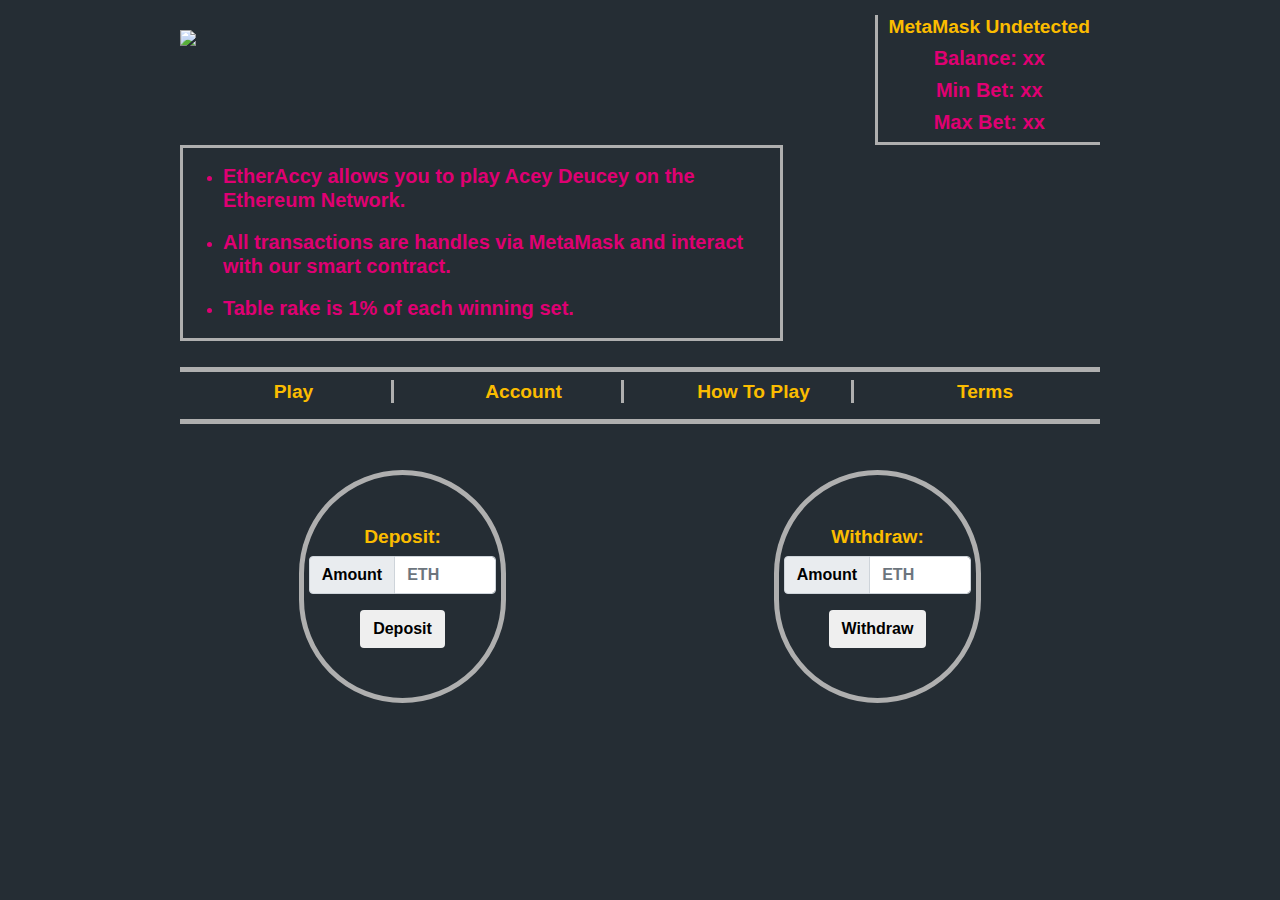
==== depositWithdraw.html @ 9a90f9a2 "Update depositWithdraw.html" ====
<!doctype html>
<html lang="en">
  <head>
    <!-- Required meta tags -->
    <meta charset="utf-8">
    <meta name="viewport" content="width=device-width, initial-scale=1, shrink-to-fit=no">

    <!-- Bootstrap CSS -->
    <link rel="stylesheet" href="https://maxcdn.bootstrapcdn.com/bootstrap/4.0.0/css/bootstrap.min.css" integrity="sha384-Gn5384xqQ1aoWXA+058RXPxPg6fy4IWvTNh0E263XmFcJlSAwiGgFAW/dAiS6JXm" crossorigin="anonymous">
    <link rel="stylesheet" type="text/css" href="style.css">

    <style>
    .form {
      padding-bottom:10%;
      margin-top:10%;
      margin-right:10%;
      padding-left:10%;
    }
    label{
      display: inline-block;
      float: left;
      clear: left;
      width: 50%;
      text-align: left;
    }
    input {
      display: inline-block;
      float: left;
      width:50%;
    }
    button {
      display:block;
    }
    </style>

    <title>Home</title>
  </head>
  <body>
    
    <div class="container">
      
      <div class="row">
        <div class="col-lg-10 main">
          
          <div class="header">

            <div class="row">
              <div class="col-lg-12">
                
                <div class="logo float-left">
                  <img src="img/logo.png" class="img-fluid">
                </div>


                <div class="meta float-right text-center">
                  <h4 id="metamask">MetaMask Undetected</h4>
                  <h5>Balance: <span>xx</span></h5>
                  <h5>Min Bet: <span>xx</span></h5>
                  <h5>Max Bet: <span>xx</span></h5>
                </div>

              </div>
            </div>

            <div class="row">
              <div class="desc col-lg-8">
                <ul style="border:3px #afafaf solid;padding-top:1rem;">
                  <li><h5>EtherAccy allows you to play Acey Deucey on the Ethereum Network.</h5></li>
                  <li><h5>All transactions are handles via MetaMask and interact with our smart contract.</h5></li>
                  <li><h5>Table rake is 1% of each winning set.</h5></li>
                </ul>
              </div>
            </div>

            <div class="row">
              <div class="col-lg-12">
                <ul class="nav justify-content-center nav-justified">
                 <li class="nav-item">
                    <a class="nav-link active" href="#"><h4>Play</h4></a>
                  </li>
                  <li class="nav-item">
                    <a class="nav-link active" href="./depositWithdraw.html"><h4>Account</h4></a>
                  </li>
                  <li class="nav-item">
                    <a class="nav-link" href="#"><h4>How To Play</h4></a>
                  </li>
                  <li class="nav-item">
                    <a class="nav-link t" href="#"><h4>Terms</h4></a>
                  </li>
                </ul>    
              </div>
            </div>

          </div>    

          <div class="row tp">
            <div class="col-lg-3 cent">
              <div class="home_table text-center">
                <tr>
                  <h4>Deposit: </h4>

<div class="input-group mb-3">
  <div class="input-group-prepend">
    <span class="input-group-text" id="basic-addon1">Amount</span>
  </div>
  <input type="text" class="form-control" placeholder="ETH" aria-label="Username" aria-describedby="basic-addon1">
</div>
                  <center><button class="btn">Deposit</button></center>

                </tr>
              </div>
            </div>

            <div class="col-lg-3 cent">
              <div class="home_table text-center">
                <tr>
                  <h4>Withdraw: </h4>


<div class="input-group mb-3">
  <div class="input-group-prepend">
    <span class="input-group-text" id="basic-addon1">Amount</span>
  </div>
  <input type="text" class="form-control" placeholder="ETH" aria-label="Username" aria-describedby="basic-addon1">
</div>
                  <center><button class="btn">Withdraw</button></center>
                </tr>
              </div>
            </div>
          </div>

        </div>
      </div>

    </div>

    <!-- jQuery first, then Popper.js, then Bootstrap JS -->
    <script src="https://code.jquery.com/jquery-3.2.1.slim.min.js" integrity="sha384-KJ3o2DKtIkvYIK3UENzmM7KCkRr/rE9/Qpg6aAZGJwFDMVNA/GpGFF93hXpG5KkN" crossorigin="anonymous"></script>
    <script src="https://cdnjs.cloudflare.com/ajax/libs/popper.js/1.12.9/umd/popper.min.js" integrity="sha384-ApNbgh9B+Y1QKtv3Rn7W3mgPxhU9K/ScQsAP7hUibX39j7fakFPskvXusvfa0b4Q" crossorigin="anonymous"></script>
    <script src="https://maxcdn.bootstrapcdn.com/bootstrap/4.0.0/js/bootstrap.min.js" integrity="sha384-JZR6Spejh4U02d8jOt6vLEHfe/JQGiRRSQQxSfFWpi1MquVdAyjUar5+76PVCmYl" crossorigin="anonymous"></script>
    <script src="js/transaction.js"></script>
    <script src="js/EtherAccy.js"></script>
    <script src="js/contractFunctions.js"></script>
    <script src="js/metamask.js"></script>
    <script src="js/main.js"></script>
  </body>
</html>
---- style.css ----
body{
    background: #252D34;
}

h4{
	color: #FBBC00;
	font-size:1.2rem !important;
}

h5{
	color: #DF0072;
}

h4, h5, span, p, input, input[placeholder], button {
    font-weight: bold !important;
}

#basic-addon1 {
  color:black !important;
}

.main{
	float: none;
	margin: 0 auto;
	padding-bottom: 50px;
	padding-top: 15px;
}
.logo{
    width: 300px;
    padding-top: 10px;
}
.meta{
    border-left: 3px solid #afafaf;
    border-bottom: 3px solid #afafaf;
    padding: 0px 10px;
}
.desc{
    padding-bottom: 10px;
}
.desc li{
	padding-bottom: 10px;
    color: #DF0072;
}
.nav{
    border-top: 5px solid #afafaf;
    border-bottom: 5px solid #afafaf;
}
.nav li a {
	color: #439539;
}
.nav li a h4{
    border-right: 3px solid #afafaf;
}
.t h4{
    border-right: none!important;
}
.tp{
	padding-top: 5%;
	padding-bottom: 5%;
	
}
.cent{
	margin: 0 auto;
}
.home_table{
	border: 5px solid #afafaf;
	border-radius: 152px;
    padding: 50px 5px;
}

/* Table main page */
.table_main_page{

}
.pot{
    margin: 0 auto;
    border: 5px solid #afafaf;
    padding: 15px;
    margin-top: 20px;
    margin-bottom: 20px;
}
.card{
    margin-left: 23px;
    border: 2px solid;
    padding: 15px;
}
.cards{
	list-style: none;
	text-align: center;
    margin: 0 auto;
}
.cards li {
	float: left;
}
.player-parent{
    margin-left: auto;
    margin-right: auto;
}
.players{
	list-style: none;
	text-align: center;
    margin: 0 auto;
    padding: 30px 0 10px 0;
}
.players li {
	float: left;
    border-right: 3px solid #afafaf;
}
.players li h4{
    padding: 5px;
}
.players li:last-child {
	border-right: none;
}
.bettor{
	display: inline-block;
	position: absolute;
	padding: 10px 35px;
}
.bettor img{
    width: 20px;
    margin-left: 23px;
}
.bettor h5{
    padding: 5px;
}

/* Bettor page */
.players-det{
	list-style: none;
	margin: 0 auto;
    padding: 30px 0 10px 0;
}
.stat-det{
	display: inline-block;
    border: 3px solid #afafaf;
    padding: 3px;
}
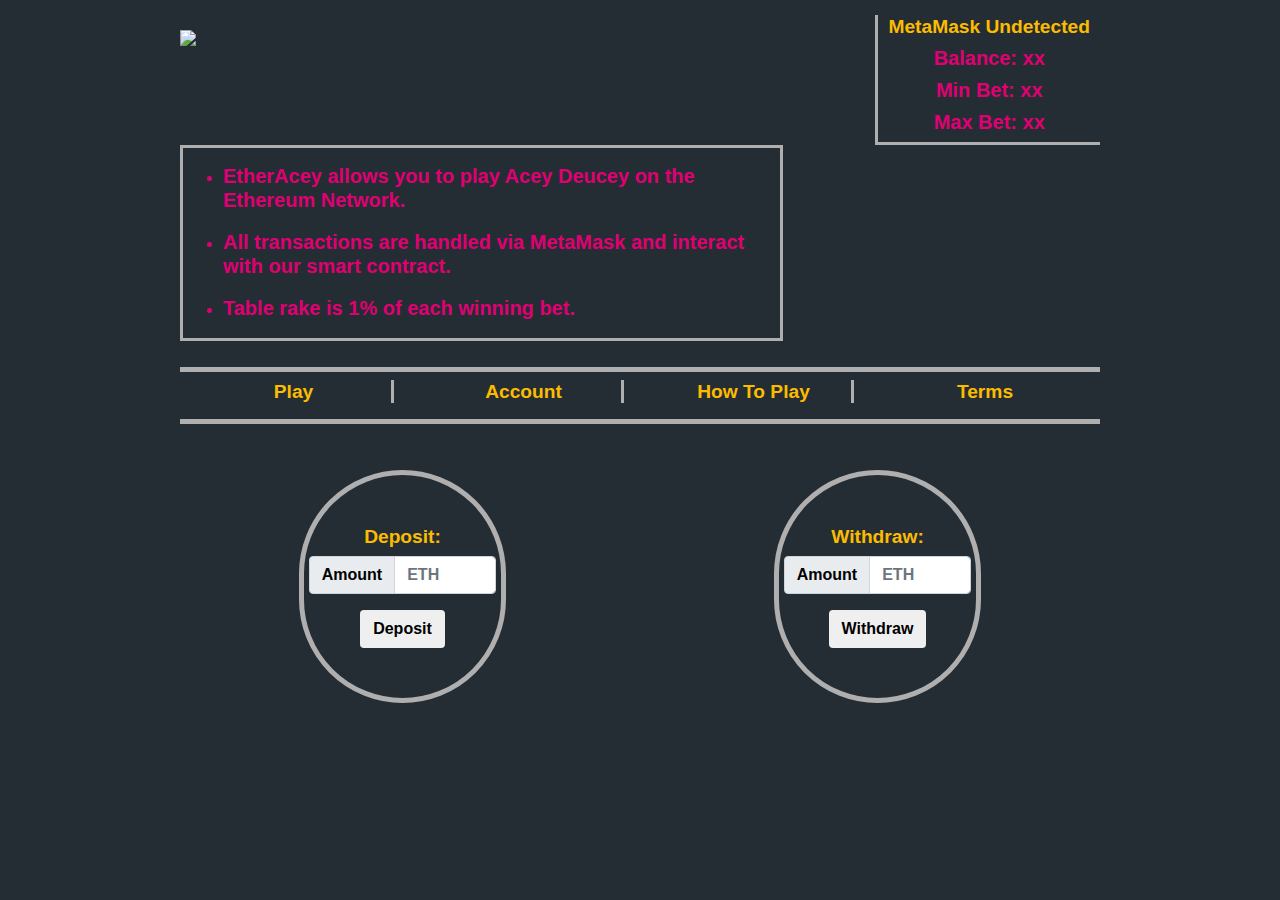
==== commit c67a7a2a: "Update depositWithdraw.html" ====
--- a/depositWithdraw.html
+++ b/depositWithdraw.html
@@ -65,9 +65,9 @@
             <div class="row">
               <div class="desc col-lg-8">
                 <ul style="border:3px #afafaf solid;padding-top:1rem;">
-                  <li><h5>EtherAccy allows you to play Acey Deucey on the Ethereum Network.</h5></li>
-                  <li><h5>All transactions are handles via MetaMask and interact with our smart contract.</h5></li>
-                  <li><h5>Table rake is 1% of each winning set.</h5></li>
+                  <li><h5>EtherAcey allows you to play Acey Deucey on the Ethereum Network.</h5></li>
+                  <li><h5>All transactions are handled via MetaMask and interact with our smart contract.</h5></li>
+                  <li><h5>Table rake is 1% of each winning bet.</h5></li>
                 </ul>
               </div>
             </div>
@@ -138,10 +138,11 @@
     <script src="https://code.jquery.com/jquery-3.2.1.slim.min.js" integrity="sha384-KJ3o2DKtIkvYIK3UENzmM7KCkRr/rE9/Qpg6aAZGJwFDMVNA/GpGFF93hXpG5KkN" crossorigin="anonymous"></script>
     <script src="https://cdnjs.cloudflare.com/ajax/libs/popper.js/1.12.9/umd/popper.min.js" integrity="sha384-ApNbgh9B+Y1QKtv3Rn7W3mgPxhU9K/ScQsAP7hUibX39j7fakFPskvXusvfa0b4Q" crossorigin="anonymous"></script>
     <script src="https://maxcdn.bootstrapcdn.com/bootstrap/4.0.0/js/bootstrap.min.js" integrity="sha384-JZR6Spejh4U02d8jOt6vLEHfe/JQGiRRSQQxSfFWpi1MquVdAyjUar5+76PVCmYl" crossorigin="anonymous"></script>
+    <script src="js/metamask.js"></script>    
+    <script src="js/getURLParameters.js"></script>
     <script src="js/transaction.js"></script>
-    <script src="js/EtherAccy.js"></script>
     <script src="js/contractFunctions.js"></script>
-    <script src="js/metamask.js"></script>
+    <script src="js/EtherAccy.js"></script>    
     <script src="js/main.js"></script>
   </body>
 </html>
--- a/style.css
+++ b/style.css
@@ -115,7 +115,6 @@
 .bettor{
 	display: inline-block;
 	position: absolute;
-	padding: 10px 35px;
 }
 .bettor img{
     width: 20px;
@@ -136,3 +135,16 @@
     border: 3px solid #afafaf;
     padding: 3px;
 }
+
+textarea {
+  resize:none;
+  overflow:hidden;	
+}
+
+.selectedBox {
+  background-color:black;
+}	
+
+#betPageData {
+  display:none;
+}	
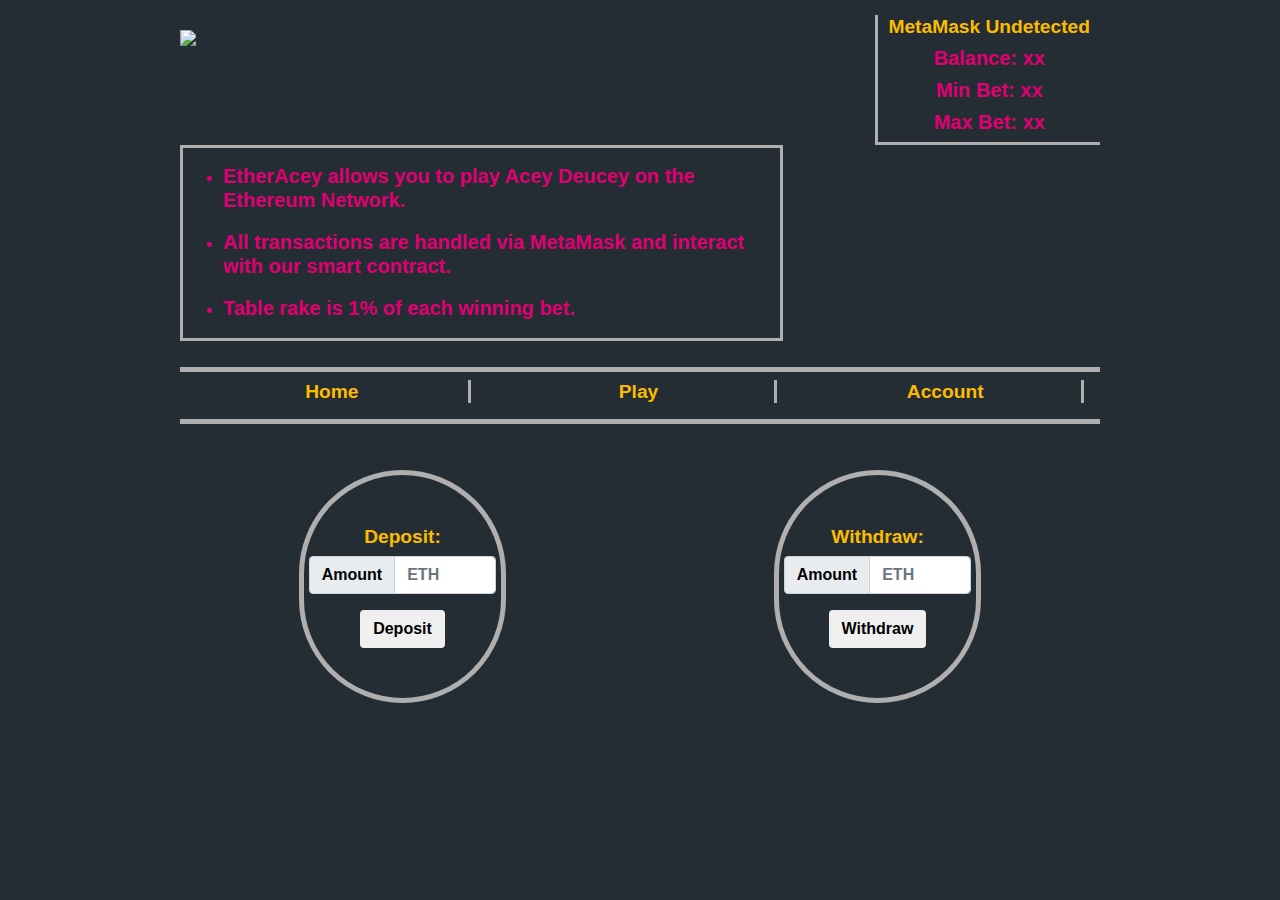
==== commit ce1a7f51: "Update depositWithdraw.html" ====
--- a/depositWithdraw.html
+++ b/depositWithdraw.html
@@ -48,7 +48,7 @@
               <div class="col-lg-12">
                 
                 <div class="logo float-left">
-                  <img src="img/logo.png" class="img-fluid">
+                  <img src="img/logo4.png" class="img-fluid">
                 </div>
 
 
@@ -76,16 +76,13 @@
               <div class="col-lg-12">
                 <ul class="nav justify-content-center nav-justified">
                  <li class="nav-item">
-                    <a class="nav-link active" href="#"><h4>Play</h4></a>
+                    <a class="nav-link active" href="./index.html"><h4>Home</h4></a>
                   </li>
+                 <li class="nav-item">
+                    <a class="nav-link active" href="./gamePage.html"><h4>Play</h4></a>
+                  </li>                  
                   <li class="nav-item">
                     <a class="nav-link active" href="./depositWithdraw.html"><h4>Account</h4></a>
-                  </li>
-                  <li class="nav-item">
-                    <a class="nav-link" href="#"><h4>How To Play</h4></a>
-                  </li>
-                  <li class="nav-item">
-                    <a class="nav-link t" href="#"><h4>Terms</h4></a>
                   </li>
                 </ul>    
               </div>
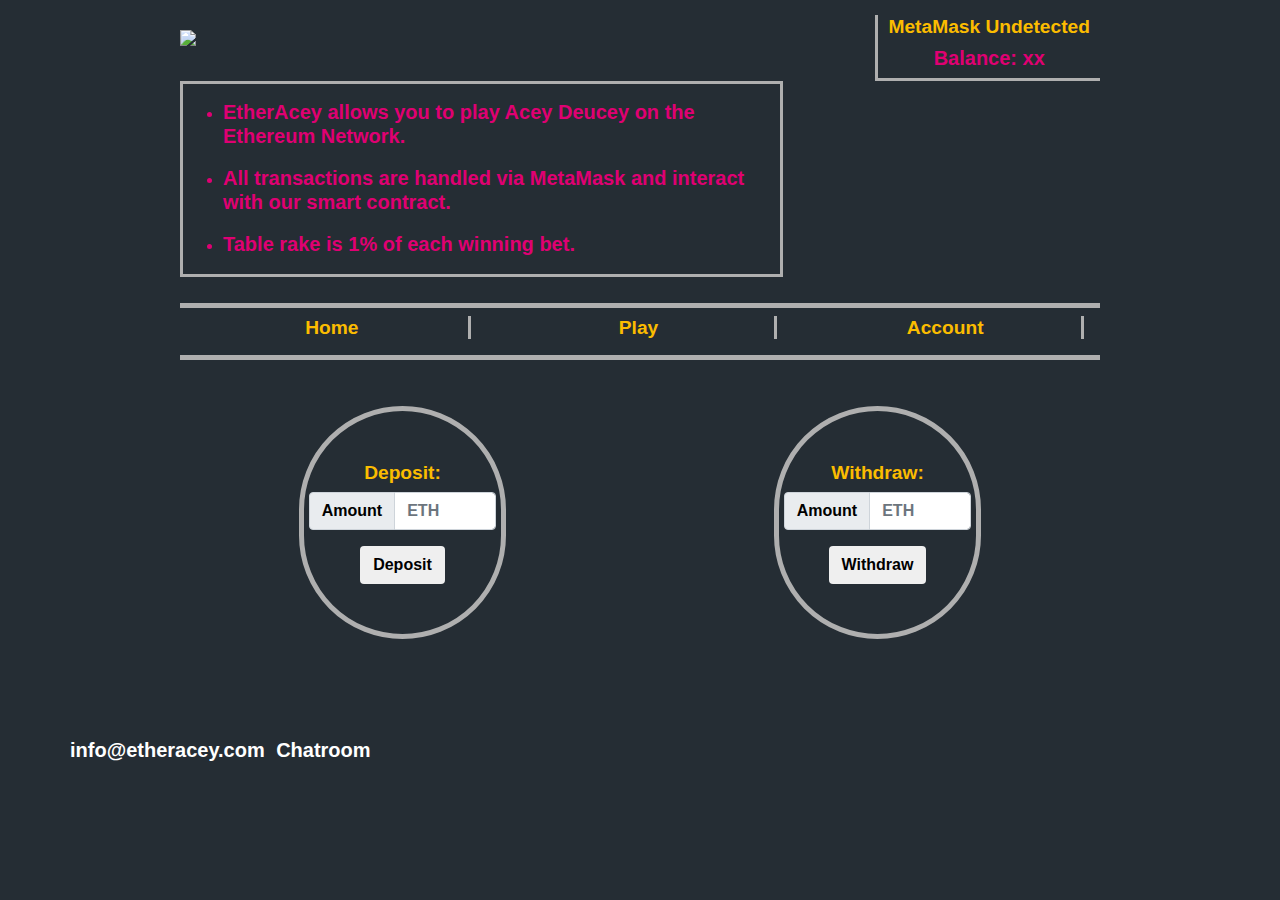
==== commit 5537ae01: "Update depositWithdraw.html" ====
--- a/depositWithdraw.html
+++ b/depositWithdraw.html
@@ -55,8 +55,6 @@
                 <div class="meta float-right text-center">
                   <h4 id="metamask">MetaMask Undetected</h4>
                   <h5>Balance: <span>xx</span></h5>
-                  <h5>Min Bet: <span>xx</span></h5>
-                  <h5>Max Bet: <span>xx</span></h5>
                 </div>
 
               </div>
@@ -127,6 +125,8 @@
           </div>
 
         </div>
+              <span style="color:white;font-size:20px;">info@etheracey.com</span>
+          <span id="chatLink" style="margin-left:1%;color:white;font-size:20px;">Chatroom</span>
       </div>
 
     </div>
@@ -141,5 +141,10 @@
     <script src="js/contractFunctions.js"></script>
     <script src="js/EtherAccy.js"></script>    
     <script src="js/main.js"></script>
+    <script>
+      window.onload = function() {
+        $('#chatLink').on('click',function() { window.location.href = "https://t.me/etheracey";});
+      } 
+    </script>  
   </body>
 </html>
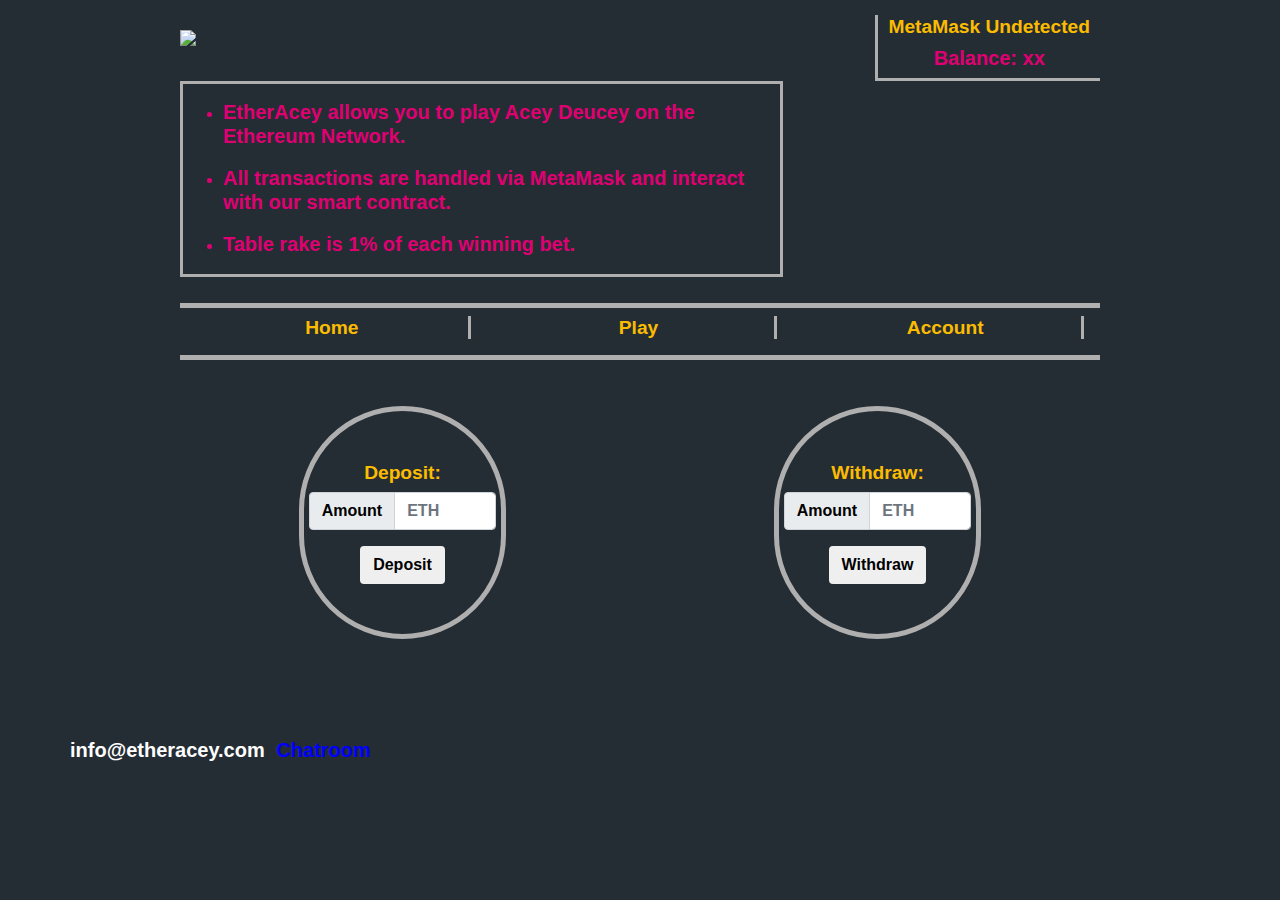
==== commit 5c509960: "Update depositWithdraw.html" ====
--- a/depositWithdraw.html
+++ b/depositWithdraw.html
@@ -126,7 +126,7 @@
 
         </div>
               <span style="color:white;font-size:20px;">info@etheracey.com</span>
-          <span id="chatLink" style="margin-left:1%;color:white;font-size:20px;">Chatroom</span>
+          <span id="chatLink" style="margin-left:1%;color:#0000FF;font-size:20px;">Chatroom</span>
       </div>
 
     </div>
